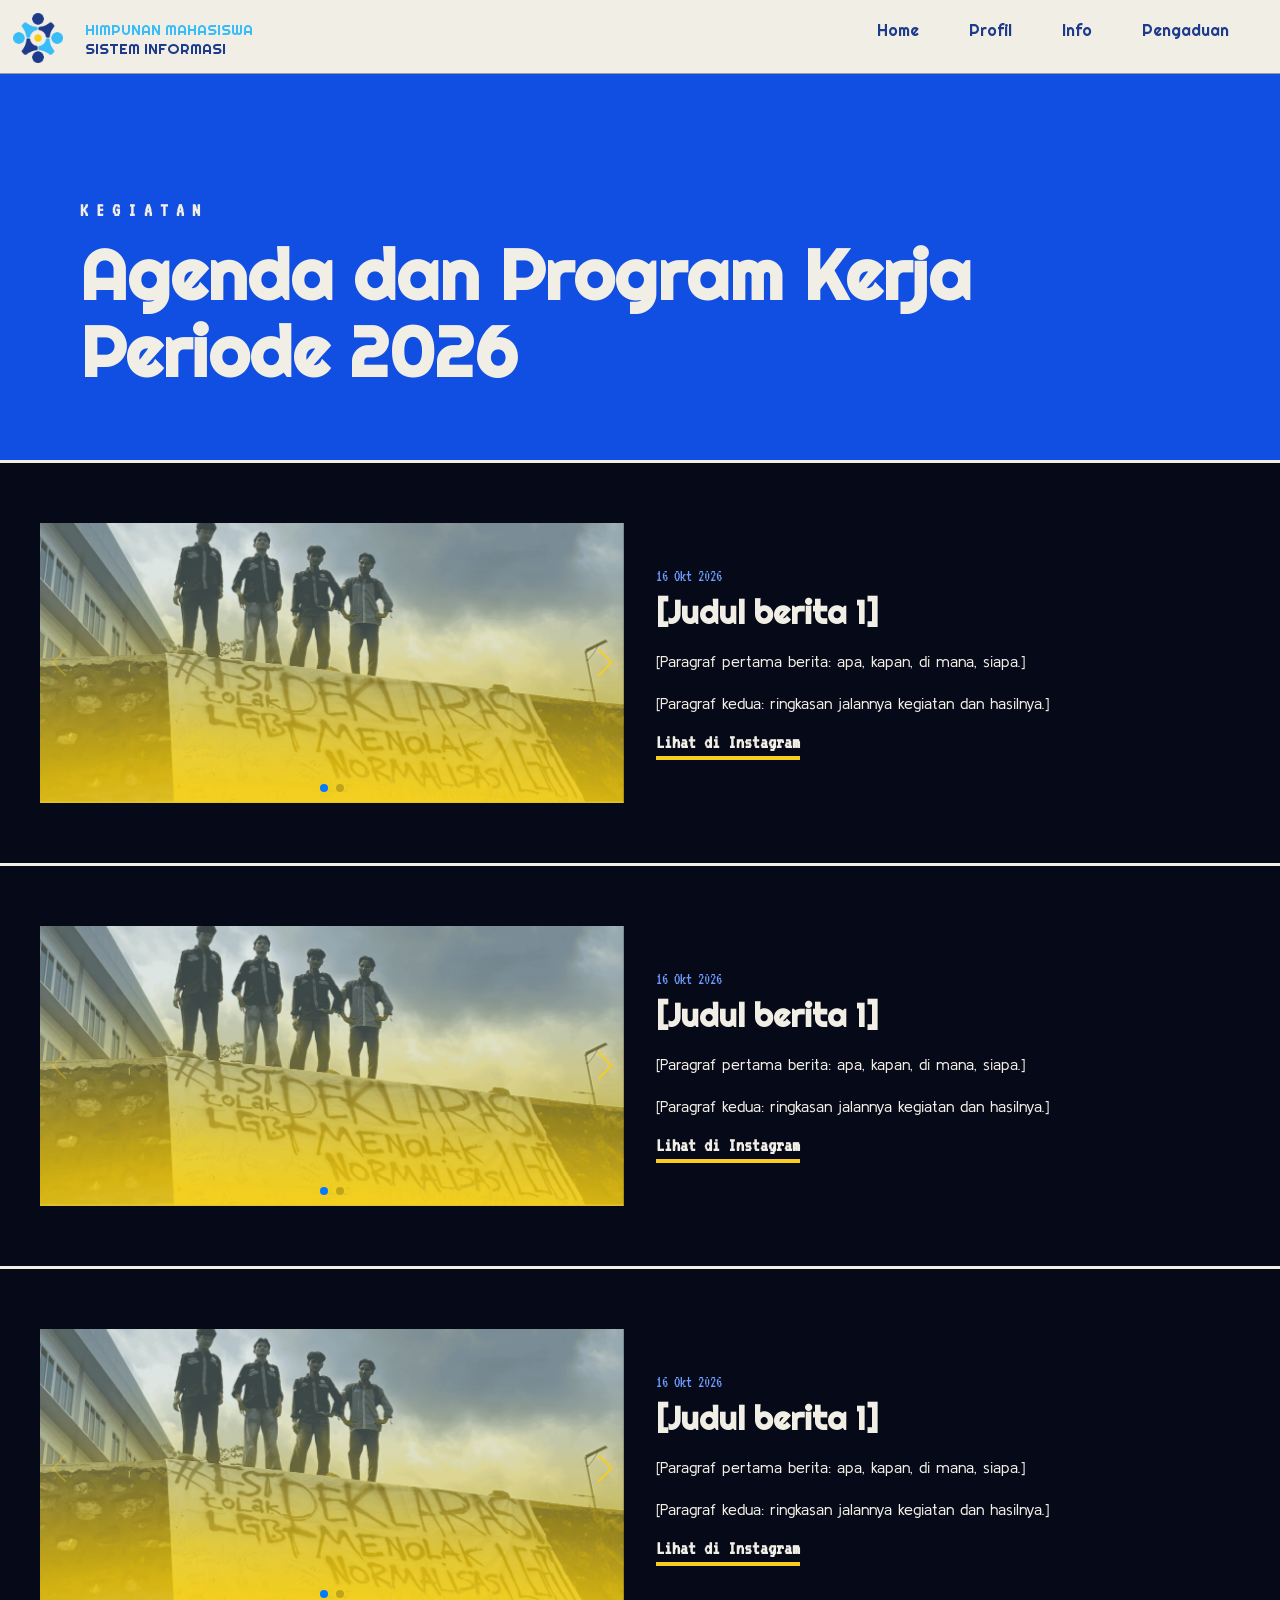
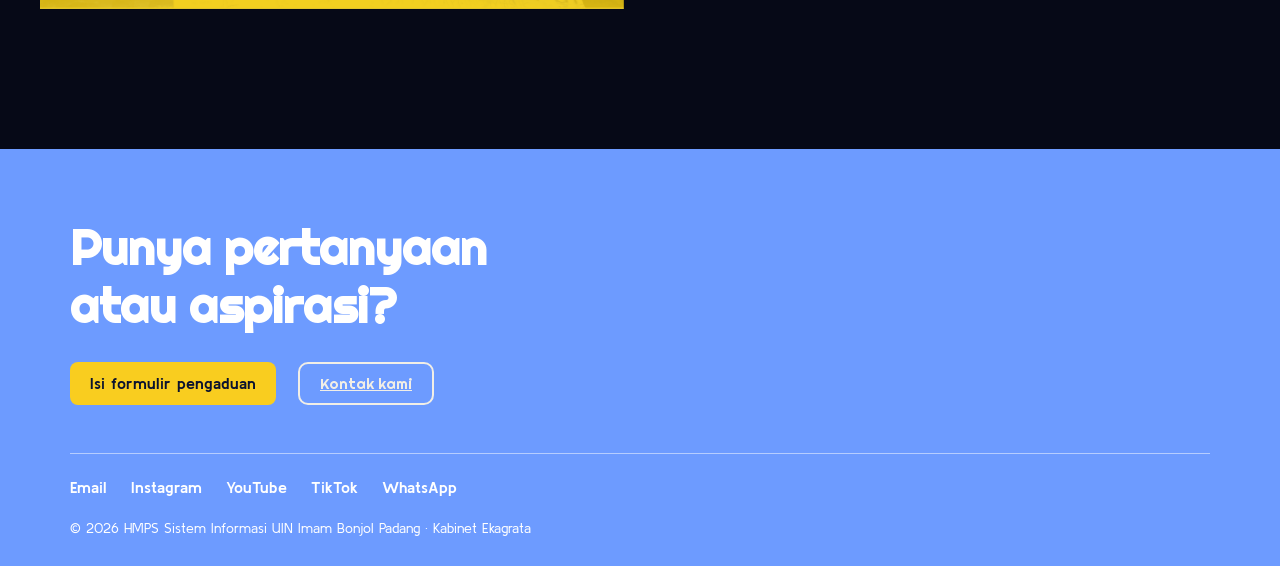
==== info.html @ 70182fc2 "ada yg diubah" ====
<!DOCTYPE html>
<html lang="en">
<head>
    <meta charset="UTF-8">
    <meta name="viewport" content="width=device-width, initial-scale=1.0">
    <title>HMPS SI UIN IB</title>
    <link rel="stylesheet" href="style.css">
    <link rel="stylesheet" href="stylemenu.css">
    <link rel="stylesheet" href="transisi.css">
    <link rel="stylesheet" href="mobile.css">
    <link rel="preconnect" href="https://fonts.googleapis.com">
    <link rel="preconnect" href="https://fonts.gstatic.com" crossorigin>
    <link href="https://fonts.googleapis.com/css2?family=Kulim+Park:ital,wght@0,200;0,300;0,400;0,600;0,700;1,200;1,300;1,400;1,600;1,700&family=Righteous&family=VT323&display=swap" rel="stylesheet">
    <link rel="stylesheet" href="https://cdn.jsdelivr.net/npm/swiper@11.1.14/swiper-bundle.min.css">
</head>
<body>
    <nav class="nav">
        <img class="logo" src="gambar\logo_kabinet-removebg-preview.png" alt="Logo HMPS SI UIN IB">
        <p class="tekskabinet1">HIMPUNAN MAHASISWA <br>
            <span class="tekskabinet2">
                SISTEM INFORMASI
            </span></p>
        <div class="menu">
            <a href="index.html">Home</a>
            <a href='profil.html'>Profil</a>
            <a href='info.html'>Info</a>
            <a href='pengaduan.html'>Pengaduan</a>
        </div>
        <button class="hamburger" aria-label="Buka menu" aria-expanded="false" aria-controls="menu-utama">
            <span></span>
            <span></span>
            <span></span>
        </button>
    </nav>

    <header>
        <h1>K E G I A T A N</h1>
        <h2>Agenda dan Program Kerja Periode 2026</h2>
    </header>

    <section class="berita-detail">
        <article class="detail-isi">
            <figure class="detail-foto swiper foto-swiper">
                <div class="swiper-wrapper">
                    <div class="swiper-slide">
                        <img src="gambar/deklarasi.png" alt="Dokumentasi kegiatan, foto 1">
                    </div>
                    <div class="swiper-slide">
                        <img src="gambar/foto-kedua.png" alt="Dokumentasi kegiatan, foto 2">
                    </div>
                </div>
                <div class="swiper-pagination"></div>
                <div class="swiper-button-prev"></div>
                <div class="swiper-button-next"></div>
            </figure>

            <div class="detail-teks">
                <time class="berita-tanggal" datetime="2026-10-16">16 Okt 2026</time>
                <h2>[Judul berita 1]</h2>
                <p>[Paragraf pertama berita: apa, kapan, di mana, siapa.]</p>
                <p>[Paragraf kedua: ringkasan jalannya kegiatan dan hasilnya.]</p>
                <a style="margin: 0;" href="https://www.instagram.com/p/KODE_POSTINGAN/" class="link-garis">Lihat di Instagram</a>
            </div>
        </article>
    </section>

    <section class="berita-detail">
        <article class="detail-isi">
            <figure class="detail-foto swiper foto-swiper">
                <div class="swiper-wrapper">
                    <div class="swiper-slide">
                        <img src="gambar/deklarasi.png" alt="Dokumentasi kegiatan, foto 1">
                    </div>
                    <div class="swiper-slide">
                        <img src="gambar/foto-kedua.png" alt="Dokumentasi kegiatan, foto 2">
                    </div>
                </div>
                <div class="swiper-pagination"></div>
                <div class="swiper-button-prev"></div>
                <div class="swiper-button-next"></div>
            </figure>

            <div class="detail-teks">
                <time class="berita-tanggal" datetime="2026-10-16">16 Okt 2026</time>
                <h2>[Judul berita 1]</h2>
                <p>[Paragraf pertama berita: apa, kapan, di mana, siapa.]</p>
                <p>[Paragraf kedua: ringkasan jalannya kegiatan dan hasilnya.]</p>
                <a style="margin: 0;" href="https://www.instagram.com/p/KODE_POSTINGAN/" class="link-garis">Lihat di Instagram</a>
            </div>
        </article>
    </section>

    <section class="berita-detail">
        <article class="detail-isi">
            <figure class="detail-foto swiper foto-swiper">
                <div class="swiper-wrapper">
                    <div class="swiper-slide">
                        <img src="gambar/deklarasi.png" alt="Dokumentasi kegiatan, foto 1">
                    </div>
                    <div class="swiper-slide">
                        <img src="gambar/foto-kedua.png" alt="Dokumentasi kegiatan, foto 2">
                    </div>
                </div>
                <div class="swiper-pagination"></div>
                <div class="swiper-button-prev"></div>
                <div class="swiper-button-next"></div>
            </figure>

            <div class="detail-teks">
                <time class="berita-tanggal" datetime="2026-10-16">16 Okt 2026</time>
                <h2>[Judul berita 1]</h2>
                <p>[Paragraf pertama berita: apa, kapan, di mana, siapa.]</p>
                <p>[Paragraf kedua: ringkasan jalannya kegiatan dan hasilnya.]</p>
                <a style="margin: 0;" href="https://www.instagram.com/p/KODE_POSTINGAN/" class="link-garis">Lihat di Instagram</a>
            </div>
        </article>
    </section>

    <footer class="footer">
        <h2 class="footer-judul">Punya pertanyaan <br> atau aspirasi?</h2>

        <div class="footer-tombol">
            <a href="pengaduan.html" class="footer-btn">Isi formulir pengaduan</a>
            <a href="profil.html#kontak" class="btn2">Kontak kami</a>
        </div>

        <address class="footer-kontak">
            <ul>
                <li><a href="mailto:hmpssi@example.com">Email</a></li>
                <li><a href="#">Instagram</a></li>
                <li><a href="#">YouTube</a></li>
                <li><a href="#">TikTok</a></li>
                <li><a href="#">WhatsApp</a></li>
                </ul>
        </address>

        <p class="footer-copy">© 2026 HMPS Sistem Informasi UIN Imam Bonjol Padang · Kabinet Ekagrata</p>
    </footer>
<script src="https://cdn.jsdelivr.net/npm/swiper@11.1.14/swiper-bundle.min.js"></script>
<script src="script.js"></script>
</body>
---- style.css ----
html {
    scroll-behavior: smooth;
}

body {
    background-color: #060917;
    margin: 0;
}

.nav {
    display: flex;
    position: fixed;
    width: 100%;
    top: 0;
    background-color: #F1EEE6;
    justify-content: flex-start;
    border-bottom: 1px solid #999;
    z-index: 1000;
}

p {
    font-family: 'Kulim Park';
}

main {
    position: relative;
}

.logo {
    margin-top: 1%;
    margin-left: 1%;
    flex-shrink: 0;
    width: 50px;
    height: 50px;
}

.tekskabinet1 {
    margin-top: 20px;
    flex-shrink: 0;
    font-family: 'Righteous', cursive;
    padding-left: 1.7%;
    font-size: 15px;
    color: #38BDF8;
}

.menu {
   margin-top: 20px;
   flex-shrink: 0;
   margin-left: auto;
   margin-right: 51px;
   display: flex;
   gap: 50px;
}

.menu a {
    font-family: 'Righteous', cursive;
    color: #1E3B8B;
    align-self: flex-start;
}

.tekskabinet2 {
    font-family: 'Righteous', cursive;
    font-size: 15px;
    color: #1E3B8B;
}


.btn {
    margin-right: 20px;
    margin-top: 14px;
    margin-bottom: 27px;
    font-size: 15px;
    font-family: 'Righteous', cursive;
    color: #F1EEE6;
    background: linear-gradient(135deg, #38BDF8, #1E3B8B);
    border: none;
    border-radius: 10px;
    cursor: pointer;
}

.mainsection a {
    font-family: 'Righteous', cursive;
    font-size: 20px;
    color: #F1EEE6;
    padding: 30px;
}

.mainsection {
    display: flex;
    width: 100%;
    min-height: 100vh;
    height: 700px;
    background-color: #060917;
}

.hero {
    display: flex;
    width: 100%;
    min-height: 100vh;
    height: 700px;
    background-image: url("gambar/Background.png");
    background-size: cover;
    background-position: center;
    background-repeat: no-repeat;
    padding-top: 20px;
}

.hero2 {
    display: flex;
    width: 100%;
    min-height: 100vh;
    height: 700px;
    padding-top: 20px;
    background-color: #060917;
    background-image: url("gambar/npmrun.png");
    background-position: center;
    background-repeat: no-repeat;
    background-size: 1000px;
}


.hero h1 {
    padding-top: 300px;
    padding-left: 80px;
}

.heroh0 {
    font-family: 'VT323', monospace;
    font-size: 50px;
    color: #F1EEE6;
}

.hero-content {
    margin-left: 0px;
    margin-bottom: 0px;
}

.heroh2 {
    font-family: 'Righteous', cursive;
    font-size: 59px;
    color: #F1EEE6; 
}

.heroh3 {
    font-family: 'Righteous', cursive;
    font-size: 59px;
    color: #F9CD1F; 
}

.btn1 {
    margin-top: 0px;
    margin-left: 80px;
    font-size: 15px;
    font-family: 'Righteous', cursive;
    color: #F1EEE6;
    background: linear-gradient(135deg, #38BDF8, #1E3B8B);
    border: none;
    border-radius: 10px;
    padding: 10px 20px;
    cursor: pointer;
}

.btn2 {
    margin-top: 0px;
    margin-left: 10px;
    font-size: 15px;
    font-family: 'Righteous', cursive;
    color: #F1EEE6;
    border: 2px solid #F1EEE6;
    background: none;
    border-radius: 10px;
    padding: 10px 20px;
    cursor: pointer;
}

.pembatasmrg {
    width: 100vw;
    background: #F9CD1F;
    height: 30px;
    transform: rotate(-2deg);
    white-space: nowrap;
    overflow: hidden;
    text-align: center;
    font-family: 'Righteous', cursive;
    letter-spacing: 2px;
    font-size: 25px;
}

.grid {
    display: grid;
    grid-template-columns: repeat(4, 1fr);
    grid-template-rows: 150px 150px 150px;
    gap: 16px;
}

.card {
    margin: 0;
    padding: 24px;
    border-radius: 10px;
    background-color: #16215A;
    display: flex;
    flex-direction: column;
    justify-content: flex-end;
}

.card h3 {
    margin: 0 0 4px;
    font-family: 'Righteous', cursive;
}

.card p {
    margin: 0;
}

.card-utama {
    grid-column: 1 / 3;
    grid-row: 1 / 3;
    justify-content: space-between;
    background-color: #F9CD1F;
    color: #0A1230;
}

.card-utama h3 {
    font-size: 36px;
}

.card-foto {
    grid-column: 3 / 5;
    grid-row: 1 ;
    background-color: #6D9BFF;
    background-image: url("gambar/hasgdjas.png");
    background-size: cover;
    background-position: center;
    background-repeat: no-repeat;
}

.card-foto1 {
    grid-column: 3 / 5;
    grid-row: 2 ;
    background-color: #6D9BFF;
    background-image: url("gambar/deklarasi.png");
    background-size: cover;
    background-position: center;
    background-repeat: no-repeat;
}

.card-foto2 {
    grid-column: 3 / 5;
    grid-row: 3 ;
    background-color: #6D9BFF;
    background-image: url("gambar/pengabdian.png");
    background-size: cover;
    background-position: center;
    background-repeat: no-repeat;
}

figcaption {
    font-family: 'VT323', monospace;
    font-size: 18px;
    color:#0A1230;
}

.card-angka {
    grid-column: 1;
    grid-row: 3;
    align-items: center;
    justify-content: center;
    background-color: #EAF0FF;
    color: #0A1230;
}

strong {
    font-family: 'Righteous', cursive;
    font-size: 64px;
    line-height: 1;
}

.card-proker {
    grid-column: 2;
    background-color: #EAF0FF;
    grid-row: 3;
    align-items: center;
    justify-content: center;
    color: #0A1230;
}

.pengurus-grid {
    display: grid;
    grid-template-columns: repeat(auto-fit, minmax(220px, 1fr));
    gap: 24px;
}

.polaroid {
    padding: 12px 12px 20px;
    background-color: #fff;
    border: 4px solid #EAF0FF;
}

.foto {
    height: 220px;
    display: flex;
    align-items: center;
    justify-content: center;
    color: #fff;
    font-family: 'VT323', monospace;
    font-size: 18px;
    background-size: cover;
    background-position: center;
}

.foto-ketum  { background-image: url("pengurus/bangwil.png"); }
.foto-waketum { background-image: url("pengurus/nayla.png"); }
.foto-sekretaris { background-image: url("pengurus/arif.png"); }
.foto-bendahara { background-image: url("pengurus/ratu.png"); }
.foto-zikra { background-image: url("pengurus/zikra.png"); }
.foto-aku { background-image: url("pengurus/aku.png"); }
.foto-tiya { background-image: url("pengurus/tiya.png"); }
.foto-tian { background-image: url("pengurus/tian.png"); }
.foto-gibran { background-image: url("pengurus/gibran.png"); }
.foto-najmi { background-image: url("pengurus/najmi.png"); }
.foto-ulan { background-image: url("pengurus/ulan.png"); }
.foto-kania { background-image: url("pengurus/kania.png"); }
.foto-lutfi { background-image: url("pengurus/lutfi.png"); }
.foto-ami { background-image: url("pengurus/ami.png"); }
.foto-putri { background-image: url("pengurus/putri.png"); }
.foto-ihsan { background-image: url("pengurus/ihsan.png"); }
.foto-daffa { background-image: url("pengurus/daffa.png"); }
.foto-nadia { background-image: url("pengurus/nadia.png"); }
.foto-febi { background-image: url("pengurus/febi.png"); }
.foto-dinda { background-image: url("pengurus/dinda.png"); }

.nama {
    display: block;
    margin-top: 14px;
    font-family: 'Righteous', cursive;
    font-size: 20px;
    color: #0A1230;
}

.jabatan {
    display: block;
    font-family: 'Kulim Park', sans-serif;
    font-size: 14px;
    color: #444;
}

.link-garis {
    display: inline-block;
    padding-bottom: 4px;
    border-bottom: 4px solid #F9CD1F;
    font-family: 'VT323', monospace;
    font-weight: 700;
    font-size: 20px;
    color: #F1EEE6;
    text-decoration: none;
    margin: 0px 30px 30px;
}

.berita {
    padding: 60px 40px;
    color: #F1EEE6;
    font-family: 'Kulim Park', sans-serif;
}

.berita-list {
    margin: 0 0 32px;
    padding: 0;
    list-style: none;
    border-top: 3px solid #F1EEE6;
}

.berita-item {
    display: grid;
    grid-template-columns: 160px 1fr auto;
    align-items: center;
    gap: 20px;
    padding: 20px 0;
    border-bottom: 1px solid #3A4466;
}

.berita-tanggal {
    font-family: 'VT323', monospace;
    font-size: 16px;
    color: #6D9BFF;
}

.berita-item h3 {
    margin: 0;
    font-family: 'Righteous', cursive;
    font-size: 28px;
}

.berita-tag {
    padding: 4px 10px;
    background-color: #F9CD1F;
    color: #0A1230;
    font-family: 'VT323', monospace;
    font-size: 16px;
    text-transform: uppercase;
}

@media (max-width: 700px) {
    .berita-item {
        grid-template-columns: 1fr;
        gap: 8px;
    }
    .berita-tag {
        justify-self: start;
    }
}

.footer {
    padding: 70px 70px 30px;
    background-color: #6D9BFF;
    color: #fff;
    font-family: 'Kulim Park', sans-serif;
    margin: 80px 0px 0px;
}

.footer-judul {
    margin: 0 0 28px;
    font-family: 'Righteous', cursive;
    font-size: 48px;
    line-height: 1.2;
}

.footer-tombol {
    display: flex;
    gap: 12px;
    flex-wrap: wrap;
}

.footer-btn,
.footer-btn-garis {
    padding: 12px 20px;
    border-radius: 8px;
    font-weight: 700;
    text-decoration: none;
}

.footer-btn {
    background-color: #F9CD1F;
    color: #0A1230;
}

.footer-btn-garis {
    border: 2px solid #fff;
    color: #fff;
}

.footer-kontak {
    margin-top: 48px;
    padding-top: 24px;
    border-top: 1px solid rgba(255, 255, 255, 0.5);
    font-style: normal;
}

.footer-kontak ul {
    margin: 0;
    padding: 0;
    list-style: none;
    display: flex;
    gap: 24px;
    flex-wrap: wrap;
}

.footer-kontak a {
    color: #fff;
    font-weight: 700;
    text-decoration: none;
}

.footer-copy {
    margin: 24px 0 0;
    font-size: 14px;
}

#kontak {
    scroll-margin-top: 100px;
}
 
.kontak-ikon {
    font-size: 28px;
    color: #fff;
}
 
.berita-item h3 a {
    color: inherit;
    text-decoration: none;
    overflow-wrap: anywhere;
}


/* ===== Menu hamburger ===== */
.hamburger {
    display: none;
    position: relative;
    flex-shrink: 0;
    width: 44px;
    height: 44px;
    padding: 0;
    background: none;
    border: none;
    cursor: pointer;
}

.hamburger span {
    position: absolute;
    left: 10px;
    width: 24px;
    height: 3px;
    background-color: #1E3B8B;
    border-radius: 2px;
    transition: transform 0.3s ease, opacity 0.3s ease, top 0.3s ease;
}

.hamburger span:nth-child(1) { top: 13px; }
.hamburger span:nth-child(2) { top: 21px; }
.hamburger span:nth-child(3) { top: 29px; }

/* tiga garis berubah jadi X saat menu terbuka */
.nav.terbuka .hamburger span:nth-child(1) { top: 21px; transform: rotate(45deg); }
.nav.terbuka .hamburger span:nth-child(2) { opacity: 0; }
.nav.terbuka .hamburger span:nth-child(3) { top: 21px; transform: rotate(-45deg); }

@media (max-width: 800px) {
    .nav {
        height: 70px;
        align-items: center;
        flex-wrap: nowrap;
    }

    .logo {
        margin: 0 0 0 12px;
        width: 44px;
        height: 44px;
    }

    .tekskabinet1 {
        margin: 0;
        padding-left: 10px;
        font-size: 12px;
        line-height: 1.3;
    }

    .tekskabinet2 {
        font-size: 12px;
    }

    .btn {
        display: none;
    }

    .hamburger {
        display: block;
        margin: 0 12px 0 auto;
    }

    .menu {
        display: none;
        position: absolute;
        top: 100%;
        left: 0;
        width: 100%;
        box-sizing: border-box;
        margin: 0;
        flex-direction: column;
        gap: 0;
        background-color: #F1EEE6;
        border-bottom: 1px solid #999;
    }

    .nav.terbuka .menu {
        display: flex;
    }

    .nav .menu a {
        align-self: stretch;
        padding: 14px 24px;
        border-bottom: 1px solid #D8D4C7;
    }

    .nav .menu a::after {
        display: none;
    }
}
---- stylemenu.css ----
header {
    display: block;
    width: 100%;
    min-height: 400px;
    background-color: #114EE2;
    padding-bottom: 60px;
}

header h1 {
    margin: 0;
    padding-top: 200px;
    padding-left: 80px;
    font-family: 'VT323', monospace;
    font-size: 20px;
    color: #F1EEE6;
}

header h2 {
    margin: 16px 0 0;
    padding: 0 80px;
    font-family: 'Righteous', cursive;
    font-size: 70px;
    line-height: 1.1;
    color: #F1EEE6;
}

.tentang {
    display: flex;
    align-items: center;
    justify-content: space-between;
    gap: 40px;
    padding: 60px 80px;
    background-color: #060917;
    color: #F1EEE6;
    font-family: 'Kulim Park', sans-serif;
}

.tentang-teks {
    flex: 1;
    max-width: 520px;
}

.tentang-teks h2 {
    margin: 0 0 16px;
    font-family: 'Righteous', cursive;
    font-size: 48px;
}

.tentang-teks p {
    margin: 0 0 16px;
    line-height: 1.6;
}

.tentang-logo {
    flex: 1;
    display: flex;
    justify-content: center;
}

.tentang-logo img {
    max-width: 100%;
    width: 320px;
    height: auto;
}

@media (max-width: 700px) {
    .tentang {
        flex-direction: column;
        padding: 40px 24px;
    }
}

.card-visi {
    grid-row: 1 / 4;
}

.card-misi {
    grid-column: 3 / 5;
    flex-direction: row;
    align-items: center;
    justify-content: flex-start;
    gap: 20px;
    background-color: #F9CD1F;
    color: #0A1230;
}

.card-misi h3 {
    margin: 0;
    font-size: 28px;
}

@media (max-width: 800px) {
    .card-visi,
    .card-misi {
        grid-column: 1 / 5 ;
        grid-row: auto;
    }    
}

.pengurus-halaman {
    padding: 100px 40px 60px;
    background-color: #0A1230;
    color: #F1EEE6;
    font-family: 'Kulim Park', sans-serif;
    margin: 30px;
}

.pengurus-intro h2 {
    margin: 0 0 16px;
    font-size: 48px;
    color: #F1EEE6;
}

.pengurus-intro p {
    margin: 0;
    line-height: 1.6;
    color: #F1EEE6;
}

.kelompok {
    margin-bottom: 56px;
}

.kelompok h3 {
    margin: 0 0 20px;
    padding-bottom: 8px;
    border-bottom: 3px solid #F9CD1F;
    font-family: 'Righteous', cursive;
    font-size: 24px;
    color: #F1EEE6;
}

.pengurus-grid {
    display: grid;
    grid-template-columns: repeat(auto-fit, minmax(220px, 1fr));
    gap: 24px;
}

.berita-detail {
    padding: 60px 40px;
    color: #F1EEE6;
    font-family: 'Kulim Park', sans-serif;
    border-top: 3px solid #F1EEE6;
}

.detail-isi {
    display: grid;
    grid-template-columns: 1fr 1fr;
    gap: 32px;
    align-items: center;
}

.detail-foto {
    margin: 0;
}

.detail-foto img {
    display: block;
    width: 100%;
    height: 280px;
    object-fit: cover;
}

.detail-teks h2 {
    margin: 8px 0 16px;
    font-family: 'Righteous', cursive;
    font-size: 32px;
}

.detail-teks p {
    margin: 0 0 16px;
    line-height: 1.6;
}

@media (max-width: 700px) {
    .detail-isi {
        grid-template-columns: 1fr;
    }
}

.pengaduan {
    max-width: 1200px;
    margin: 0 auto;
    padding: 70px 40px 0;
    box-sizing: border-box;
    color: #F1EEE6;
    font-family: 'Kulim Park', sans-serif;
}

.pengaduan-isi {
    display: flex;
    flex-wrap: wrap;
    gap: 40px;
    align-items: flex-start;
}

/* ---------- Kartu formulir ---------- */

.form-kartu {
    flex: 999 1 520px;
    min-width: 0;
    padding: 36px;
    border-radius: 10px;
    background-color: #16215A;
    box-sizing: border-box;
}

.form-kartu .heroh2 {
    margin: 0 0 24px;
    font-size: 40px;
}

#form-pengaduan {
    display: flex;
    flex-direction: column;
    gap: 22px;
}

.baris {
    display: flex;
    flex-wrap: wrap;
    gap: 22px;
}

.grup {
    flex: 1 1 220px;
    display: flex;
    flex-direction: column;
    gap: 8px;
    min-width: 0;
}

.form-kartu label {
    font-family: 'VT323', monospace;
    font-size: 22px;
    color: #F9CD1F;
}

.form-kartu label.label-biasa {
    font-family: 'Kulim Park', sans-serif;
    font-size: 16px;
    line-height: 1.5;
    color: #F1EEE6;
    cursor: pointer;
}

.label-baris {
    display: flex;
    justify-content: space-between;
    align-items: baseline;
}

input[type="text"],
input[type="tel"],
input[type="url"],
select,
textarea {
    width: 100%;
    box-sizing: border-box;
    padding: 12px 14px;
    border: 1px solid #3A4466;
    border-radius: 8px;
    background-color: #0A1230;
    color: #F1EEE6;
    font-family: 'Kulim Park', sans-serif;
    font-size: 16px;
}

textarea {
    line-height: 1.5;
    resize: vertical;
}

input::placeholder,
textarea::placeholder {
    color: #8A93B5;
}

select option {
    background-color: #0A1230;
    color: #F1EEE6;
}

input:focus,
select:focus,
textarea:focus,
button:focus-visible,
summary:focus-visible {
    outline: 3px solid #F9CD1F;
    outline-offset: 2px;
}

input:disabled {
    opacity: 0.4;
    cursor: not-allowed;
}

.form-kartu small {
    font-size: 14px;
    line-height: 1.5;
    color: #B7C3E6;
}

.pesan-error {
    color: #F9CD1F;
    font-weight: 700;
}

.centang {
    display: flex;
    align-items: flex-start;
    gap: 12px;
    padding: 14px 16px;
    border-radius: 8px;
    background-color: #0A1230;
}

.centang input {
    flex-shrink: 0;
    width: 22px;
    height: 22px;
    margin: 0;
    accent-color: #F9CD1F;
    cursor: pointer;
}

.tombol-kirim {
    align-self: flex-start;
    display: inline-flex;
    align-items: center;
    gap: 10px;
    padding: 14px 28px;
    border: none;
    border-radius: 8px;
    background-color: #F9CD1F;
    color: #0A1230;
    font-family: 'Righteous', cursive;
    font-size: 18px;
    cursor: pointer;
}

.info-teks {
    margin-top: 40px;
}
 
.info-teks h2 {
    margin: 0 0 16px;
    font-family: 'Righteous', cursive;
    font-size: 28px;
    font-weight: 400;
}
 
.info-teks p {
    margin: 0 0 14px;
    font-size: 16px;
    line-height: 1.7;
    color: #F1EEE6;
}
 
.info-teks b {
    color: #F9CD1F;
}

@media (max-width: 700px) {
    .pengaduan {
        padding: 40px 20px 0;
    }
    .form-kartu {
        padding: 24px;
    }
    .faq summary {
        font-size: 20px;
    }
}

.detail-foto.swiper {
    margin: 0;
    min-width: 0;
    --swiper-navigation-color: #F9CD1F;
    --swiper-navigation-size: 28px;
}

.form-kartu small.pesan-error {
    color: #FF8A8F;
    font-weight: 700;
}

.pesan-error:empty {
    display: none;
}

.form-kartu .tidak-valid {
    border-color: #FF8A8F;
    outline: 2px solid #FF8A8F;
    outline-offset: 2px;
}

#form-pengaduan > .grup {
    flex: 0 0 auto;
}
---- transisi.css ----
html {
    scroll-behavior: smooth;
}

.btn,
.btn1,
.btn2,
.footer-btn,
.footer-btn-garis,
.tombol-kirim {
    transition: transform 0.3s ease, box-shadow 0.3s ease;
}

.btn:hover,
.btn1:hover,
.btn2:hover,
.footer-btn:hover,
.footer-btn-garis:hover,
.tombol-kirim:hover {
    transform: translateY(-3px);
}

.btn:hover,
.btn1:hover,
.btn2:hover {
    box-shadow: 0 6px 18px rgba(56, 189, 248, 0.45);
}

.tombol-kirim:hover {
    box-shadow: 0 6px 18px rgba(249, 205, 31, 0.4);
}

.footer-btn:hover,
.footer-btn-garis:hover {
    box-shadow: 0 6px 0 rgba(10, 18, 48, 0.35);
}

.menu a {
    position: relative;
    text-decoration: none;
}

.menu a::after {
    content: "";
    position: absolute;
    left: 0;
    bottom: -2px;
    width: 0;
    height: 3px;
    background-color: #1E3B8B;
    transition: width 0.3s ease;
}

.menu a:hover::after {
    width: 100%;
}

/* --- Card bento dan polaroid --- */
.card,
.polaroid {
    transition: transform 0.3s ease;
}

.card:hover {
    transform: scale(1.02);
}

.polaroid:hover {
    transform: rotate(-2deg) translateY(-6px);
}

@keyframes kedip {
    50% { opacity: 0; }
}

@keyframes naik-masuk {
    from { opacity: 0; transform: translateY(30px); }
    to   { opacity: 1; transform: translateY(0); }
}

.heroh0::after {
    content: "|";
    margin-left: 4px;
    color: #F9CD1F;
    animation: kedip 1s step-end infinite;
}

.hero h1 {
    animation: naik-masuk 0.8s ease-out backwards;
}

.btn1 {
    animation: naik-masuk 0.8s ease-out 0.4s backwards;
}

.btn2 {
    animation: naik-masuk 0.8s ease-out 0.6s backwards;
}

.nav {
    transition: box-shadow 0.3s ease;
}

.nav.bergeser {
    box-shadow: 0 4px 14px rgba(56, 189, 248, 0.35);
}

.footer-kontak a:hover {
    text-decoration: underline;
}

.berita-item h3 a:hover {
    color: #F9CD1F;
}
---- mobile.css ----
/* mobile.css: tautkan PALING AKHIR di semua halaman */

/* Jaring pengaman: halaman tidak boleh melebar ke samping */
html,
body {
    overflow-x: hidden;
}

/* Teks di dalam <pre> boleh turun baris */
pre {
    white-space: pre-wrap;
    overflow-wrap: anywhere;
}

@media (max-width: 800px) {

    /* ----- Navbar ----- */
    .nav {
        height: 70px;
        align-items: center;
        flex-wrap: nowrap;
    }

    .logo {
        margin: 0 0 0 12px;
        width: 44px;
        height: 44px;
    }

    .tekskabinet1 {
        margin: 0;
        padding-left: 10px;
        font-size: 12px;
        line-height: 1.3;
    }

    .tekskabinet2 {
        font-size: 12px;
    }

    .btn {
        display: none;
    }

    .hamburger {
        display: block;
        margin: 0 12px 0 auto;
    }

    .menu {
        display: none;
        position: absolute;
        top: 100%;
        left: 0;
        width: 100%;
        box-sizing: border-box;
        margin: 0;
        flex-direction: column;
        gap: 0;
        background-color: #F1EEE6;
        border-bottom: 1px solid #999;
    }

    .nav.terbuka .menu {
        display: flex;
    }

    .nav .menu a {
        align-self: stretch;
        padding: 14px 24px;
        border-bottom: 1px solid #D8D4C7;
    }

    .nav .menu a::after {
        display: none;
    }

    /* ----- Judul halaman (profil, info, pengaduan) ----- */
    body > header {
        min-height: 300px;
        padding-bottom: 40px;
    }

    body > header h1 {
        padding: 130px 24px 0;
    }

    body > header h2 {
        padding: 0 24px;
        font-size: 36px;
    }

    /* ----- Hero (home) ----- */
    .hero {
        height: auto;
        min-height: 100vh;
    }

    .hero h1 {
        padding: 200px 24px 0;
    }

    .heroh0 {
        font-size: 36px;
    }

    .heroh2,
    .heroh3 {
        font-size: 36px;
    }

    .btn1 {
        margin-left: 24px;
    }

    .hero2 {
        height: auto;
        min-height: 50vh;
        background-size: contain;
    }

    /* ----- Kartu bento (home) jadi satu kolom ----- */
    .grid {
        grid-template-columns: 1fr;
        grid-template-rows: none;
        grid-auto-rows: minmax(150px, auto);
    }

    .card-utama,
    .card-foto,
    .card-foto1,
    .card-foto2,
    .card-proker,
    .card-angka {
        grid-column: auto;
        grid-row: auto;
    }

    .card-foto,
    .card-foto1,
    .card-foto2 {
        min-height: 180px;
    }

    .card-utama h3 {
        font-size: 26px;
    }

    /* ----- Berita dan footer ----- */
    .berita {
        padding: 40px 20px;
    }

    .link-garis {
        margin: 0 20px 30px;
    }

    .footer {
        padding: 48px 24px 24px;
    }

    .footer-judul {
        font-size: 32px;
    }
}
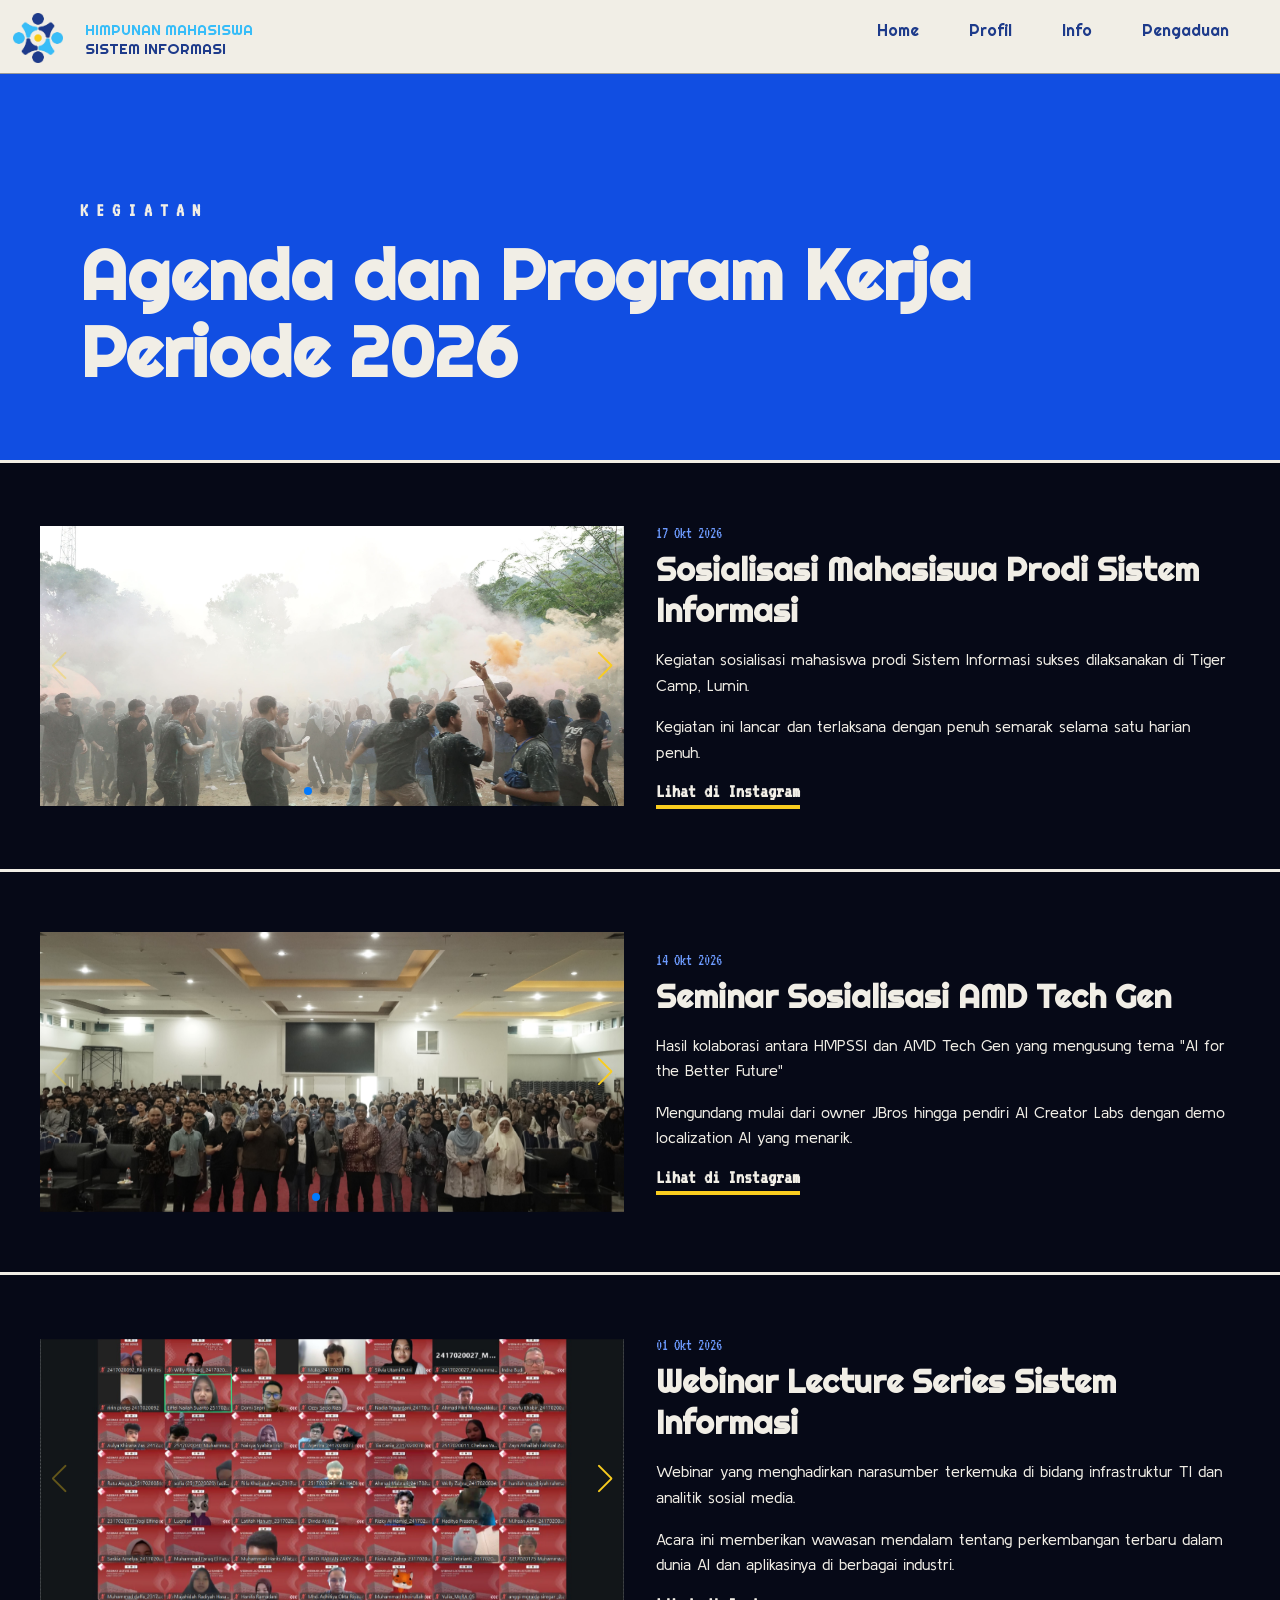
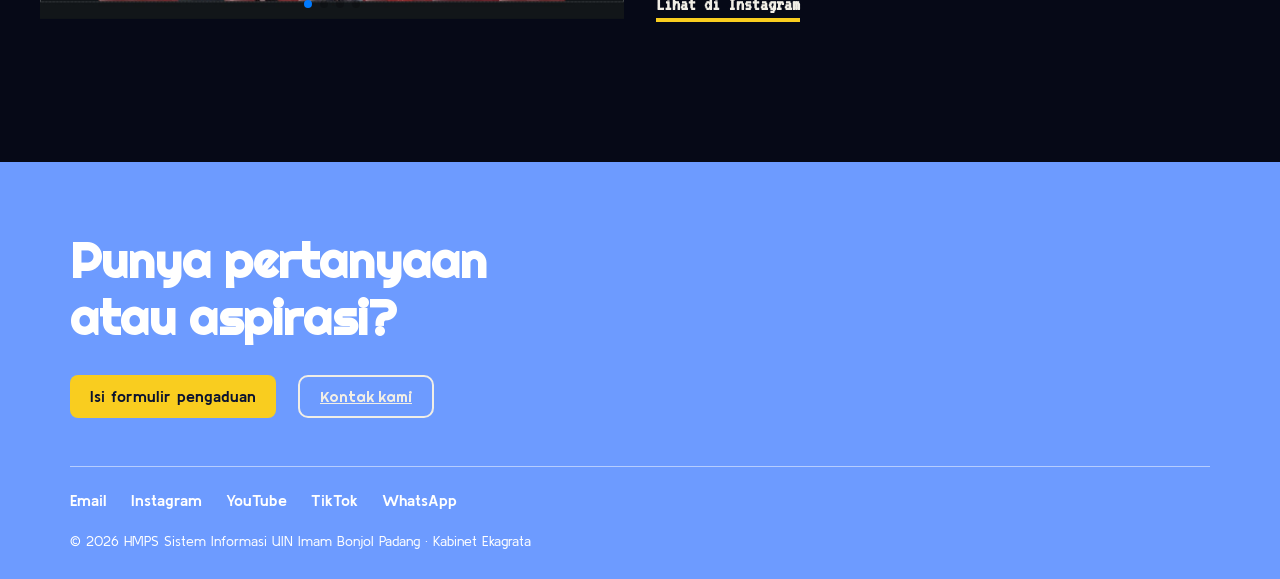
==== commit 5c048649: "ubah kontak" ====
--- a/info.html
+++ b/info.html
@@ -43,11 +43,17 @@
             <figure class="detail-foto swiper foto-swiper">
                 <div class="swiper-wrapper">
                     <div class="swiper-slide">
-                        <img src="gambar/deklarasi.png" alt="Dokumentasi kegiatan, foto 1">
+                        <img src="gambar/berita/sosma1.jpg">
                     </div>
                     <div class="swiper-slide">
-                        <img src="gambar/foto-kedua.png" alt="Dokumentasi kegiatan, foto 2">
+                        <img src="gambar/berita/sosma2.jpg">
                     </div>
+                    <div class="swiper-slide">
+                        <img src="gambar/berita/sosma3.jpg">
+                    </div>
+                    <div class="swiper-slide">
+                        <img src="gambar/berita/sosma4.jpg">
+                    </div>                    
                 </div>
                 <div class="swiper-pagination"></div>
                 <div class="swiper-button-prev"></div>
@@ -55,11 +61,11 @@
             </figure>
 
             <div class="detail-teks">
-                <time class="berita-tanggal" datetime="2026-10-16">16 Okt 2026</time>
-                <h2>[Judul berita 1]</h2>
-                <p>[Paragraf pertama berita: apa, kapan, di mana, siapa.]</p>
-                <p>[Paragraf kedua: ringkasan jalannya kegiatan dan hasilnya.]</p>
-                <a style="margin: 0;" href="https://www.instagram.com/p/KODE_POSTINGAN/" class="link-garis">Lihat di Instagram</a>
+                <time class="berita-tanggal" datetime="2026-10-17">17 Okt 2026</time>
+                <h2>Sosialisasi Mahasiswa Prodi Sistem Informasi</h2>
+                <p>Kegiatan sosialisasi mahasiswa prodi Sistem Informasi sukses dilaksanakan di Tiger Camp, Lumin.</p>
+                <p>Kegiatan ini lancar dan terlaksana dengan penuh semarak selama satu harian penuh.</p>
+                <a style="margin: 0;" href="https://www.instagram.com/reel/Deqbce0NQhV/?utm_source=ig_web_copy_link&xtok=MzRlODBiNWFlZA==&srtk=MzRlODBiNWFlZA==" class="link-garis">Lihat di Instagram</a>
             </div>
         </article>
     </section>
@@ -69,10 +75,13 @@
             <figure class="detail-foto swiper foto-swiper">
                 <div class="swiper-wrapper">
                     <div class="swiper-slide">
-                        <img src="gambar/deklarasi.png" alt="Dokumentasi kegiatan, foto 1">
+                        <img src="gambar/berita/amd1.jpg">
                     </div>
                     <div class="swiper-slide">
-                        <img src="gambar/foto-kedua.png" alt="Dokumentasi kegiatan, foto 2">
+                        <img src="gambar/berita/amd2.jpg">
+                    </div>
+                    <div class="swiper-slide">
+                        <img src="gambar/berita/amd3.jpg">
                     </div>
                 </div>
                 <div class="swiper-pagination"></div>
@@ -81,11 +90,11 @@
             </figure>
 
             <div class="detail-teks">
-                <time class="berita-tanggal" datetime="2026-10-16">16 Okt 2026</time>
-                <h2>[Judul berita 1]</h2>
-                <p>[Paragraf pertama berita: apa, kapan, di mana, siapa.]</p>
-                <p>[Paragraf kedua: ringkasan jalannya kegiatan dan hasilnya.]</p>
-                <a style="margin: 0;" href="https://www.instagram.com/p/KODE_POSTINGAN/" class="link-garis">Lihat di Instagram</a>
+                <time class="berita-tanggal" datetime="2026-10-14">14 Okt 2026</time>
+                <h2>Seminar Sosialisasi AMD Tech Gen</h2>
+                <p>Hasil kolaborasi antara HMPSSI dan AMD Tech Gen yang mengusung tema "AI for the Better Future"</p>
+                <p>Mengundang mulai dari owner JBros hingga pendiri AI Creator Labs dengan demo localization AI yang menarik.</p>
+                <a style="margin: 0;" href="https://www.instagram.com/reel/Deg2zAATI3S/?utm_source=ig_web_copy_link&srtk=MzRlODBiNWFlZA==" class="link-garis">Lihat di Instagram</a>
             </div>
         </article>
     </section>
@@ -95,10 +104,16 @@
             <figure class="detail-foto swiper foto-swiper">
                 <div class="swiper-wrapper">
                     <div class="swiper-slide">
-                        <img src="gambar/deklarasi.png" alt="Dokumentasi kegiatan, foto 1">
+                        <img src="gambar/berita/ls1.jpg">
                     </div>
                     <div class="swiper-slide">
-                        <img src="gambar/foto-kedua.png" alt="Dokumentasi kegiatan, foto 2">
+                        <img src="gambar/berita/ls2.jpg">
+                    </div>
+                    <div class="swiper-slide">
+                        <img src="gambar/berita/ls3.jpg">
+                    </div>
+                    <div class="swiper-slide">
+                        <img src="gambar/berita/ls4.jpg">
                     </div>
                 </div>
                 <div class="swiper-pagination"></div>
@@ -107,11 +122,11 @@
             </figure>
 
             <div class="detail-teks">
-                <time class="berita-tanggal" datetime="2026-10-16">16 Okt 2026</time>
-                <h2>[Judul berita 1]</h2>
-                <p>[Paragraf pertama berita: apa, kapan, di mana, siapa.]</p>
-                <p>[Paragraf kedua: ringkasan jalannya kegiatan dan hasilnya.]</p>
-                <a style="margin: 0;" href="https://www.instagram.com/p/KODE_POSTINGAN/" class="link-garis">Lihat di Instagram</a>
+                <time class="berita-tanggal" datetime="2026-10-01">01 Okt 2026</time>
+                <h2>Webinar Lecture Series Sistem Informasi</h2>
+                <p>Webinar yang menghadirkan narasumber terkemuka di bidang infrastruktur TI dan analitik sosial media.</p>
+                <p>Acara ini memberikan wawasan mendalam tentang perkembangan terbaru dalam dunia AI dan aplikasinya di berbagai industri.</p>
+                <a style="margin: 0;" href="https://www.instagram.com/p/Dd_ReVvmg5A/?utm_source=ig_web_copy_link&psln=MzRlODBiNWFlZA==&srtk=MzRlODBiNWFlZA==" class="link-garis">Lihat di Instagram</a>
             </div>
         </article>
     </section>
@@ -127,10 +142,10 @@
         <address class="footer-kontak">
             <ul>
                 <li><a href="mailto:hmpssi@example.com">Email</a></li>
-                <li><a href="#">Instagram</a></li>
-                <li><a href="#">YouTube</a></li>
-                <li><a href="#">TikTok</a></li>
-                <li><a href="#">WhatsApp</a></li>
+                <li><a href="https://www.instagram.com/hmpssi.uinib?utm_source=ig_web_button_share_sheet&vrfl=ZDNlZDc0MzIxNw==">Instagram</a></li>
+                <li><a href="https://youtube.com/@hmps-si?si=JGHKSQcHEHTaTpYr">YouTube</a></li>
+                <li><a href="https://www.tiktok.com/@hmpssi.uinib?_r=1&_t=ZS-9Ag6ZfmkTA5">TikTok</a></li>
+                <li><a href="https://wa.me/6285245658356">WhatsApp</a></li>
                 </ul>
         </address>
 
--- a/style.css
+++ b/style.css
@@ -308,26 +308,26 @@
     background-position: center;
 }
 
-.foto-ketum  { background-image: url("pengurus/bangwil.png"); }
-.foto-waketum { background-image: url("pengurus/nayla.png"); }
-.foto-sekretaris { background-image: url("pengurus/arif.png"); }
-.foto-bendahara { background-image: url("pengurus/ratu.png"); }
-.foto-zikra { background-image: url("pengurus/zikra.png"); }
-.foto-aku { background-image: url("pengurus/aku.png"); }
-.foto-tiya { background-image: url("pengurus/tiya.png"); }
-.foto-tian { background-image: url("pengurus/tian.png"); }
-.foto-gibran { background-image: url("pengurus/gibran.png"); }
-.foto-najmi { background-image: url("pengurus/najmi.png"); }
-.foto-ulan { background-image: url("pengurus/ulan.png"); }
-.foto-kania { background-image: url("pengurus/kania.png"); }
-.foto-lutfi { background-image: url("pengurus/lutfi.png"); }
-.foto-ami { background-image: url("pengurus/ami.png"); }
-.foto-putri { background-image: url("pengurus/putri.png"); }
-.foto-ihsan { background-image: url("pengurus/ihsan.png"); }
-.foto-daffa { background-image: url("pengurus/daffa.png"); }
-.foto-nadia { background-image: url("pengurus/nadia.png"); }
-.foto-febi { background-image: url("pengurus/febi.png"); }
-.foto-dinda { background-image: url("pengurus/dinda.png"); }
+.foto-ketum  { background-image: url("gambar/pengurus/bangwil.png"); }
+.foto-waketum { background-image: url("gambar/pengurus/nayla.png"); }
+.foto-sekretaris { background-image: url("gambar/pengurus/arif.png"); }
+.foto-bendahara { background-image: url("gambar/pengurus/ratu.png"); }
+.foto-zikra { background-image: url("gambar/pengurus/zikra.png"); }
+.foto-aku { background-image: url("gambar/pengurus/aku.png"); }
+.foto-tiya { background-image: url("gambar/pengurus/tiya.png"); }
+.foto-tian { background-image: url("gambar/pengurus/tian.png"); }
+.foto-gibran { background-image: url("gambar/pengurus/gibran.png"); }
+.foto-najmi { background-image: url("gambar/pengurus/najmi.png"); }
+.foto-ulan { background-image: url("gambar/pengurus/ulan.png"); }
+.foto-kania { background-image: url("gambar/pengurus/kania.png"); }
+.foto-lutfi { background-image: url("gambar/pengurus/lutfi.png"); }
+.foto-ami { background-image: url("gambar/pengurus/ami.png"); }
+.foto-putri { background-image: url("gambar/pengurus/putri.png"); }
+.foto-ihsan { background-image: url("gambar/pengurus/ihsan.png"); }
+.foto-daffa { background-image: url("gambar/pengurus/daffa.png"); }
+.foto-nadia { background-image: url("gambar/pengurus/nadia.png"); }
+.foto-febi { background-image: url("gambar/pengurus/febi.png"); }
+.foto-dinda { background-image: url("gambar/pengurus/dinda.png"); }
 
 .nama {
     display: block;
@@ -518,7 +518,6 @@
 .hamburger span:nth-child(2) { top: 21px; }
 .hamburger span:nth-child(3) { top: 29px; }
 
-/* tiga garis berubah jadi X saat menu terbuka */
 .nav.terbuka .hamburger span:nth-child(1) { top: 21px; transform: rotate(45deg); }
 .nav.terbuka .hamburger span:nth-child(2) { opacity: 0; }
 .nav.terbuka .hamburger span:nth-child(3) { top: 21px; transform: rotate(-45deg); }
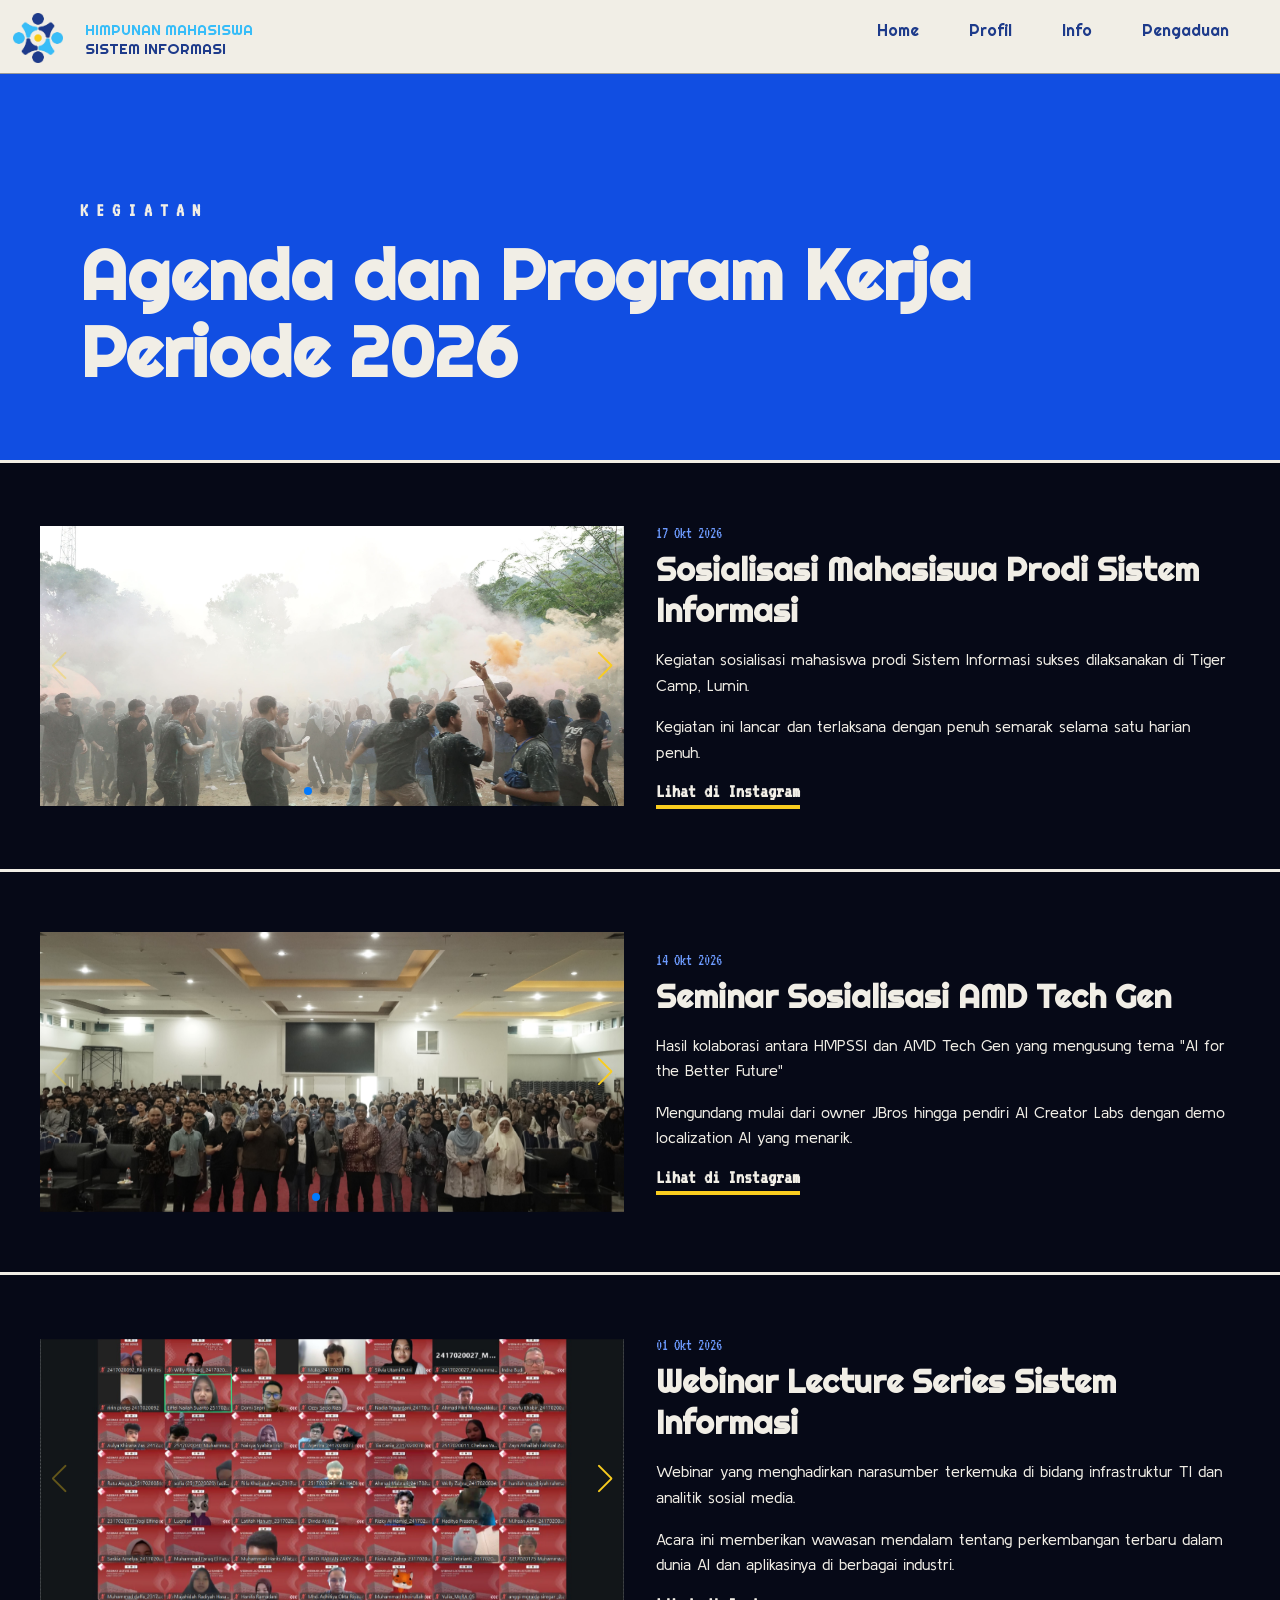
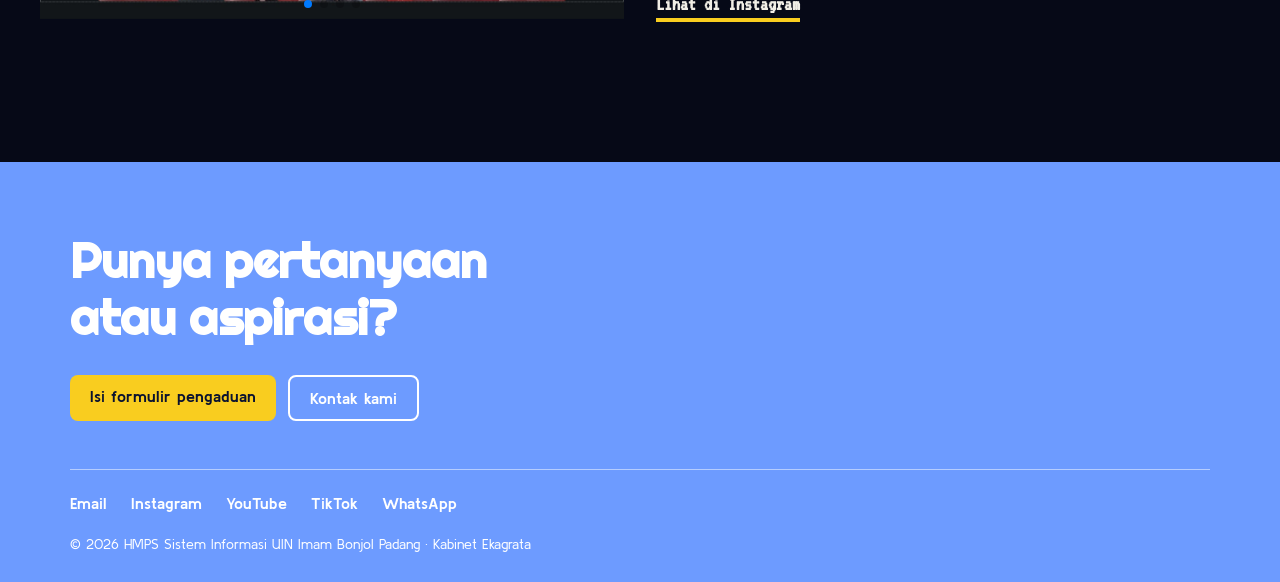
==== commit a1449286: "intinya berubah" ====
--- a/info.html
+++ b/info.html
@@ -131,12 +131,15 @@
         </article>
     </section>
 
+
+    </main>
+
     <footer class="footer">
         <h2 class="footer-judul">Punya pertanyaan <br> atau aspirasi?</h2>
 
         <div class="footer-tombol">
             <a href="pengaduan.html" class="footer-btn">Isi formulir pengaduan</a>
-            <a href="profil.html#kontak" class="btn2">Kontak kami</a>
+            <a href="profil.html#kontak" class="footer-btn-garis">Kontak kami</a>
         </div>
 
         <address class="footer-kontak">
@@ -146,7 +149,7 @@
                 <li><a href="https://youtube.com/@hmps-si?si=JGHKSQcHEHTaTpYr">YouTube</a></li>
                 <li><a href="https://www.tiktok.com/@hmpssi.uinib?_r=1&_t=ZS-9Ag6ZfmkTA5">TikTok</a></li>
                 <li><a href="https://wa.me/6285245658356">WhatsApp</a></li>
-                </ul>
+            </ul>
         </address>
 
         <p class="footer-copy">© 2026 HMPS Sistem Informasi UIN Imam Bonjol Padang · Kabinet Ekagrata</p>
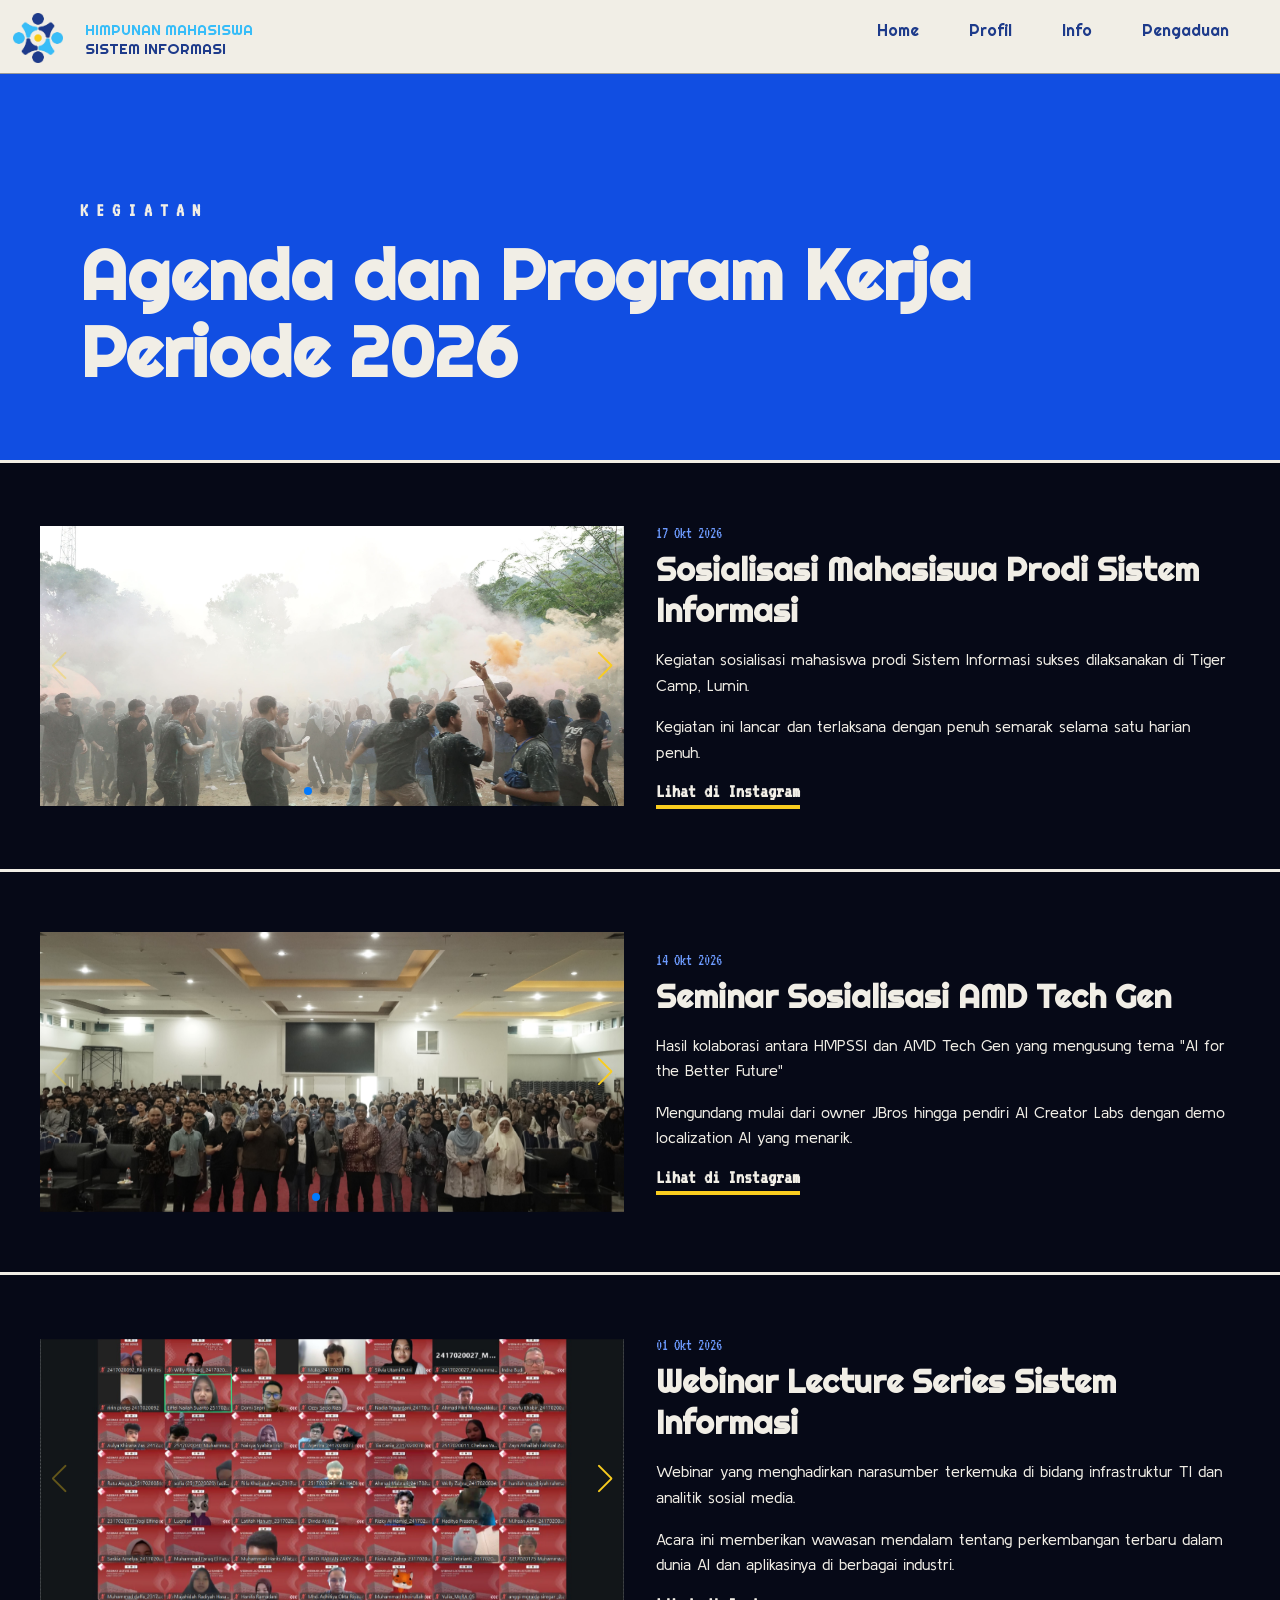
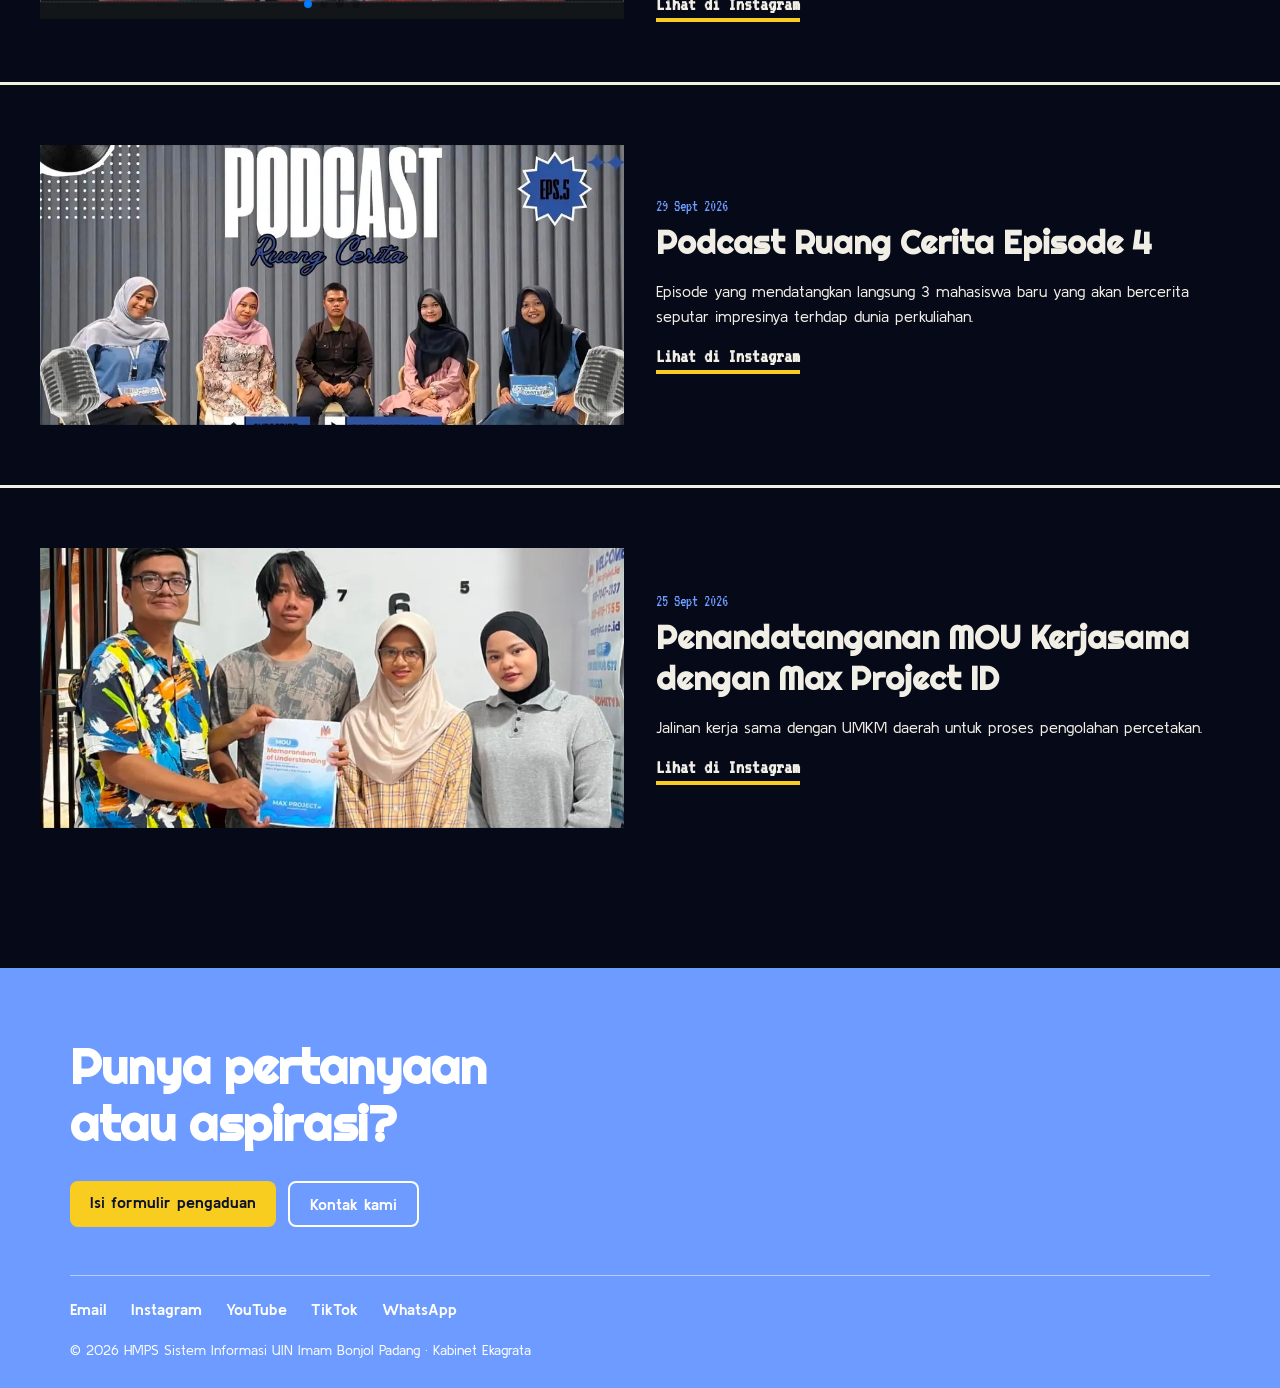
==== commit ab8f0fe4: "tambah info di berita" ====
--- a/info.html
+++ b/info.html
@@ -15,17 +15,19 @@
 </head>
 <body>
     <nav class="nav">
-        <img class="logo" src="gambar\logo_kabinet-removebg-preview.png" alt="Logo HMPS SI UIN IB">
-        <p class="tekskabinet1">HIMPUNAN MAHASISWA <br>
-            <span class="tekskabinet2">
-                SISTEM INFORMASI
-            </span></p>
-        <div class="menu">
-            <a href="index.html">Home</a>
-            <a href='profil.html'>Profil</a>
-            <a href='info.html'>Info</a>
-            <a href='pengaduan.html'>Pengaduan</a>
-        </div>
+        <a style="display: contents; text-decoration: none;" href="index.html">
+            <img class="logo" src="gambar\logo_kabinet-removebg-preview.png" alt="Logo HMPS SI UIN IB">
+            <p class="tekskabinet1">HIMPUNAN MAHASISWA <br>
+                <span class="tekskabinet2">
+                    SISTEM INFORMASI
+                </span></p>
+            <div class="menu" id="menu-utama">
+                <a href="index.html">Home</a>
+                <a href='profil.html'>Profil</a>
+                <a href='info.html'>Info</a>
+                <a href='pengaduan.html'>Pengaduan</a>
+            </div>
+        </a>
         <button class="hamburger" aria-label="Buka menu" aria-expanded="false" aria-controls="menu-utama">
             <span></span>
             <span></span>
@@ -131,6 +133,49 @@
         </article>
     </section>
 
+    <section class="berita-detail">
+        <article class="detail-isi">
+            <figure class="detail-foto swiper foto-swiper">
+                <div class="swiper-wrapper">
+                    <div class="swiper-slide">
+                        <img src="gambar/berita/podcastep5.jpg">
+                    </div>
+                </div>
+                <div class="swiper-pagination"></div>
+                <div class="swiper-button-prev"></div>
+                <div class="swiper-button-next"></div>
+            </figure>
+
+            <div class="detail-teks">
+                <time class="berita-tanggal" datetime="2026-09-29">29 Sept 2026</time>
+                <h2>Podcast Ruang Cerita Episode 4</h2>
+                <p>Episode yang mendatangkan langsung 3 mahasiswa baru yang akan bercerita seputar impresinya terhdap dunia perkuliahan.</p>
+                <a style="margin: 0;" href="https://www.instagram.com/reel/Deg2zAATI3S/?utm_source=ig_web_copy_link&srtk=MzRlODBiNWFlZA==" class="link-garis">Lihat di Instagram</a>
+            </div>
+        </article>
+    </section>
+
+    <section class="berita-detail">
+        <article class="detail-isi">
+            <figure class="detail-foto swiper foto-swiper">
+                <div class="swiper-wrapper">
+                    <div class="swiper-slide">
+                        <img src="gambar/berita/moumax.jpg">
+                    </div>
+                </div>
+                <div class="swiper-pagination"></div>
+                <div class="swiper-button-prev"></div>
+                <div class="swiper-button-next"></div>
+            </figure>
+
+            <div class="detail-teks">
+                <time class="berita-tanggal" datetime="2026-09-25">25 Sept 2026</time>
+                <h2>Penandatanganan MOU Kerjasama dengan Max Project ID</h2>
+                <p>Jalinan kerja sama dengan UMKM daerah untuk proses pengolahan percetakan.</p>
+                <a style="margin: 0;" href="https://www.instagram.com/reel/Deg2zAATI3S/?utm_source=ig_web_copy_link&srtk=MzRlODBiNWFlZA==" class="link-garis">Lihat di Instagram</a>
+            </div>
+        </article>
+    </section>
 
     </main>
 
--- a/mobile.css
+++ b/mobile.css
@@ -1,20 +1,14 @@
-/* mobile.css: tautkan PALING AKHIR di semua halaman */
-
-/* Jaring pengaman: halaman tidak boleh melebar ke samping */
 html,
 body {
     overflow-x: hidden;
 }
 
-/* Teks di dalam <pre> boleh turun baris */
 pre {
     white-space: pre-wrap;
     overflow-wrap: anywhere;
 }
 
 @media (max-width: 800px) {
-
-    /* ----- Navbar ----- */
     .nav {
         height: 70px;
         align-items: center;
@@ -75,7 +69,6 @@
         display: none;
     }
 
-    /* ----- Judul halaman (profil, info, pengaduan) ----- */
     body > header {
         min-height: 300px;
         padding-bottom: 40px;
@@ -90,7 +83,6 @@
         font-size: 36px;
     }
 
-    /* ----- Hero (home) ----- */
     .hero {
         height: auto;
         min-height: 100vh;
@@ -119,7 +111,6 @@
         background-size: contain;
     }
 
-    /* ----- Kartu bento (home) jadi satu kolom ----- */
     .grid {
         grid-template-columns: 1fr;
         grid-template-rows: none;
@@ -131,7 +122,9 @@
     .card-foto1,
     .card-foto2,
     .card-proker,
-    .card-angka {
+    .card-angka,
+    .cardvisi,
+    .cardmisi {
         grid-column: auto;
         grid-row: auto;
     }
@@ -146,7 +139,6 @@
         font-size: 26px;
     }
 
-    /* ----- Berita dan footer ----- */
     .berita {
         padding: 40px 20px;
     }
